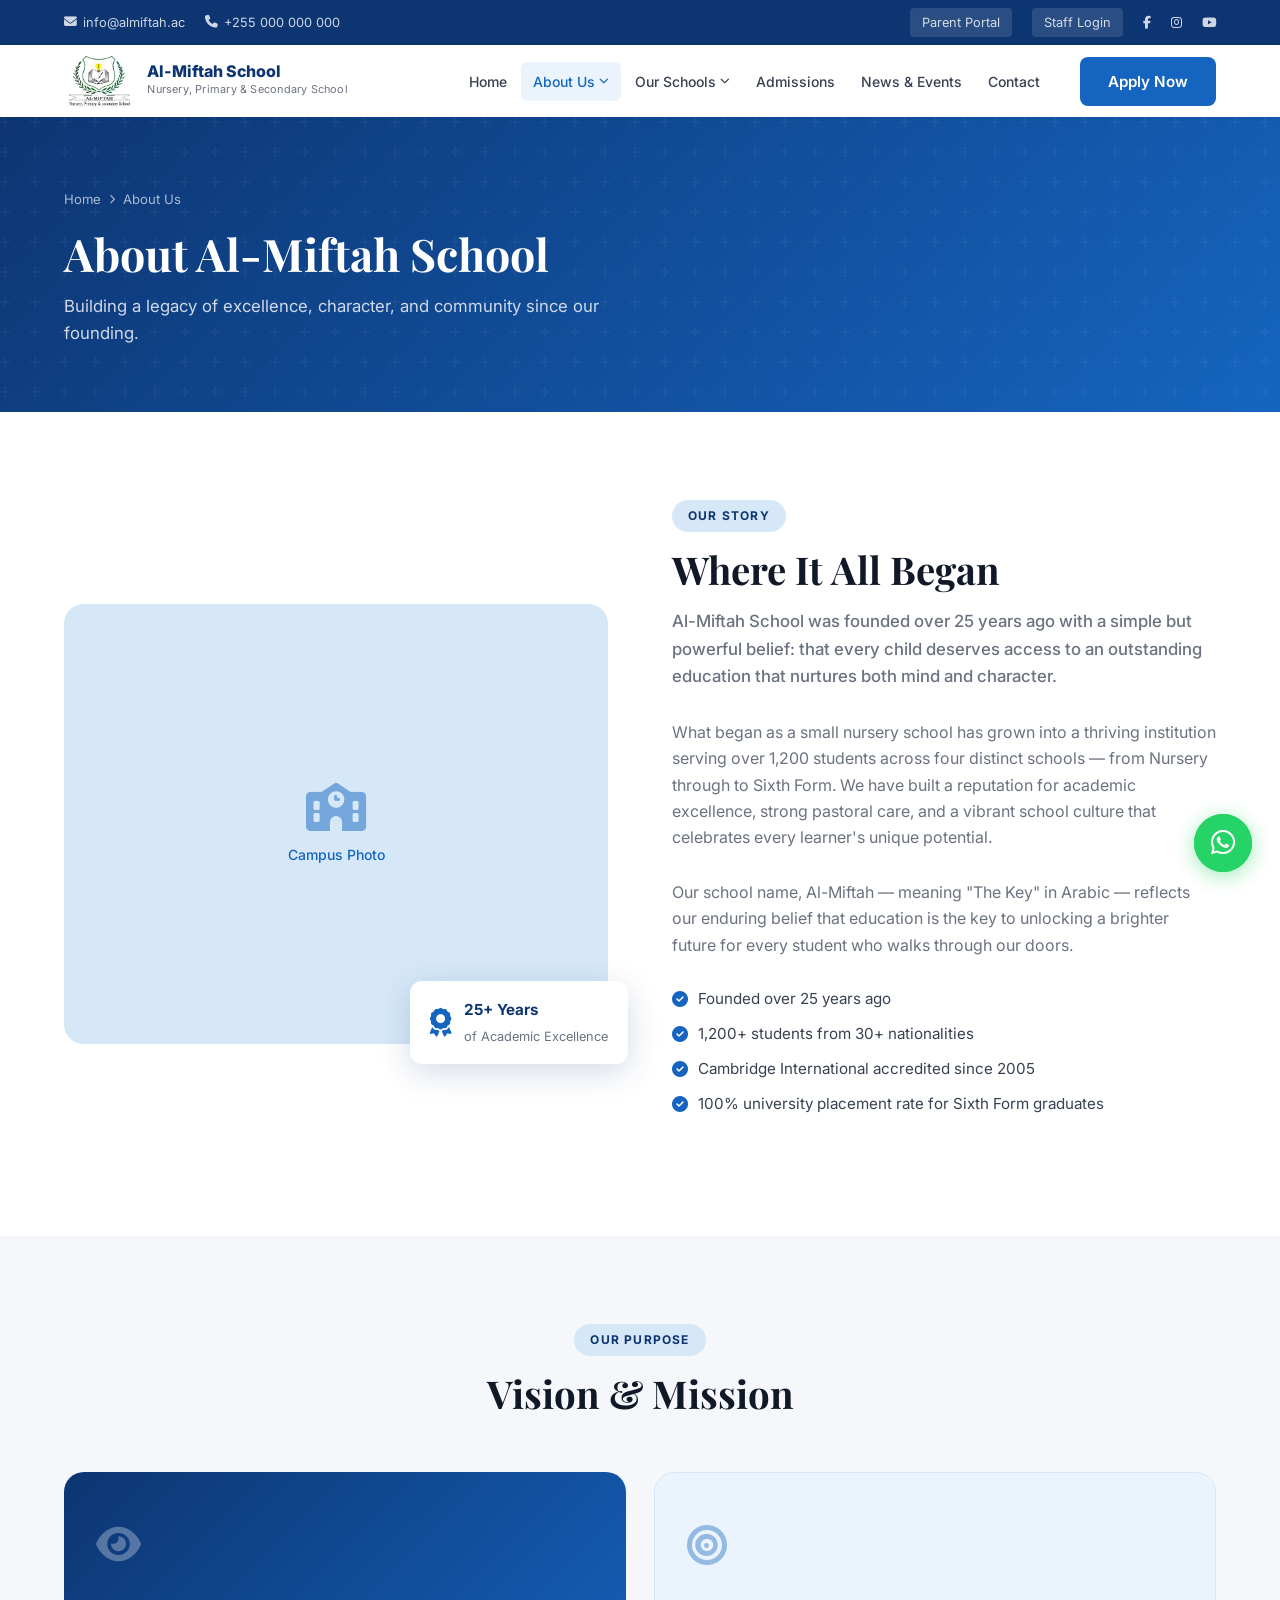
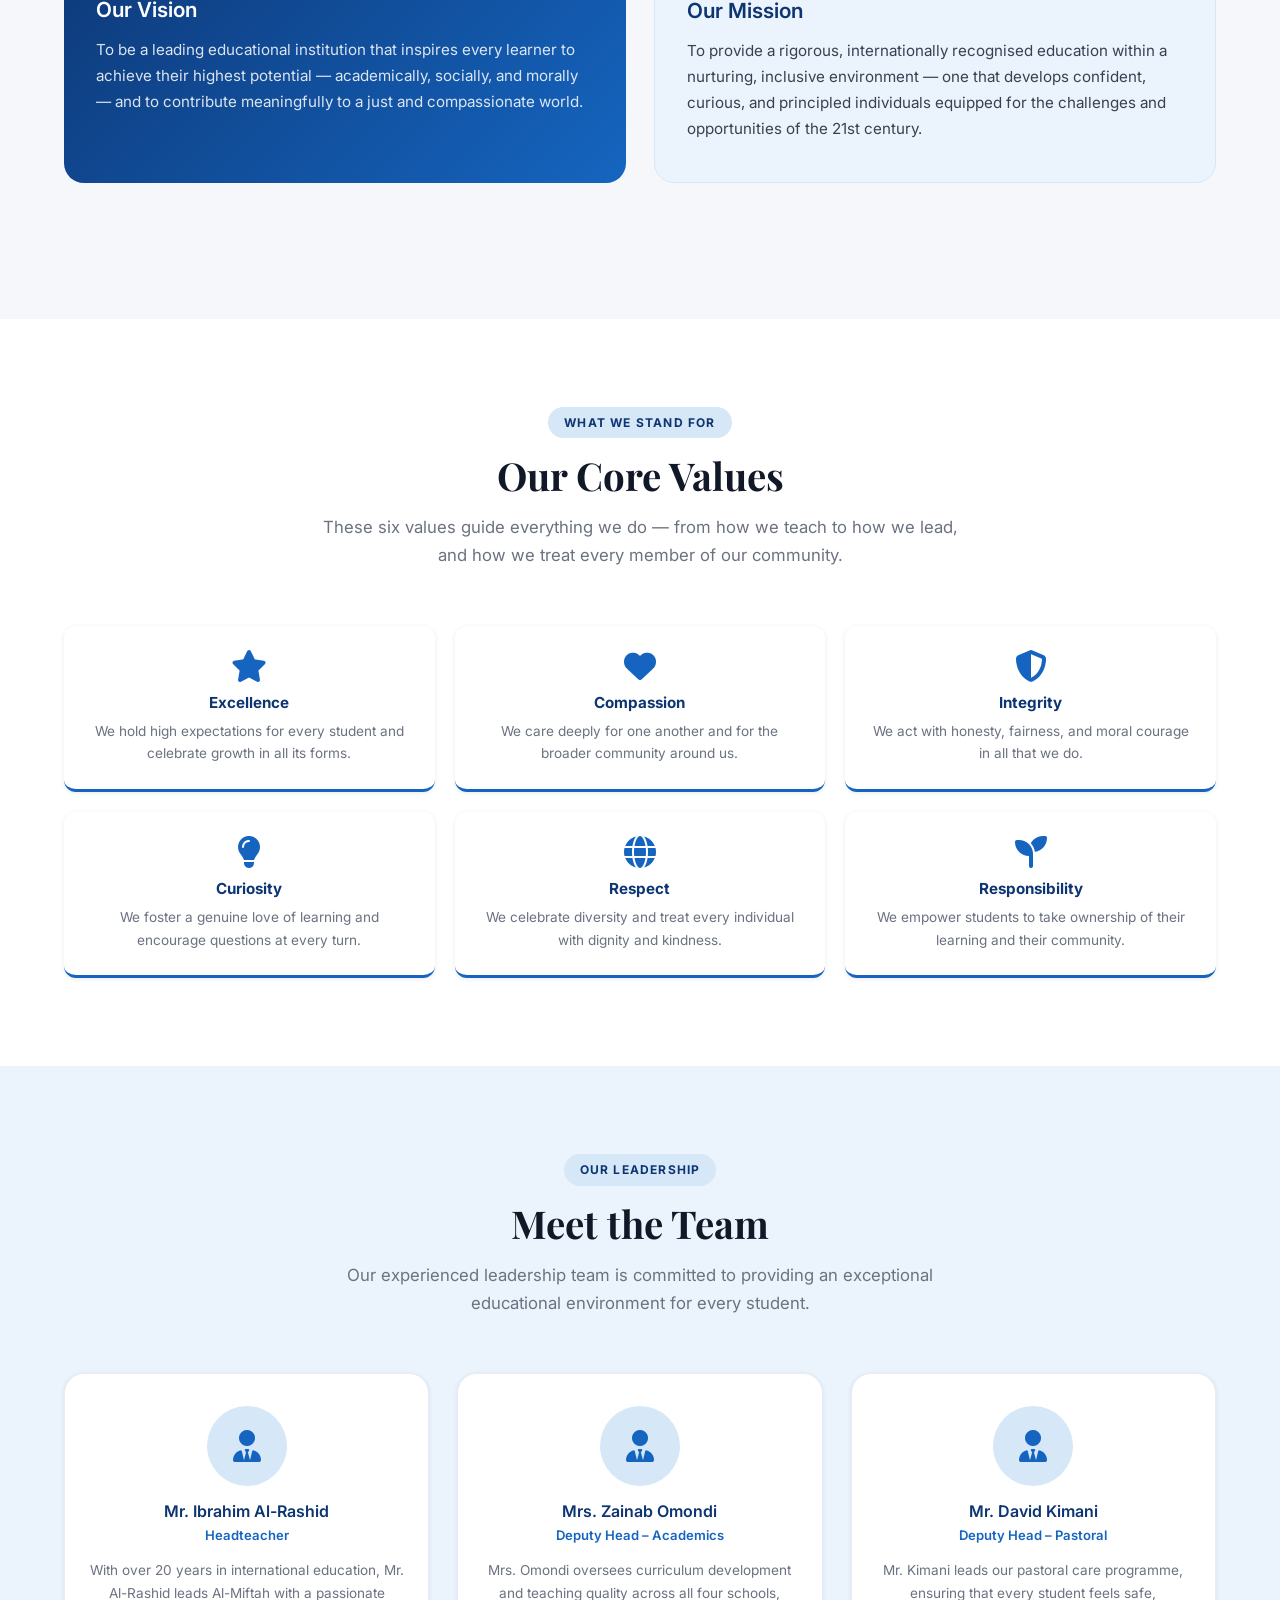
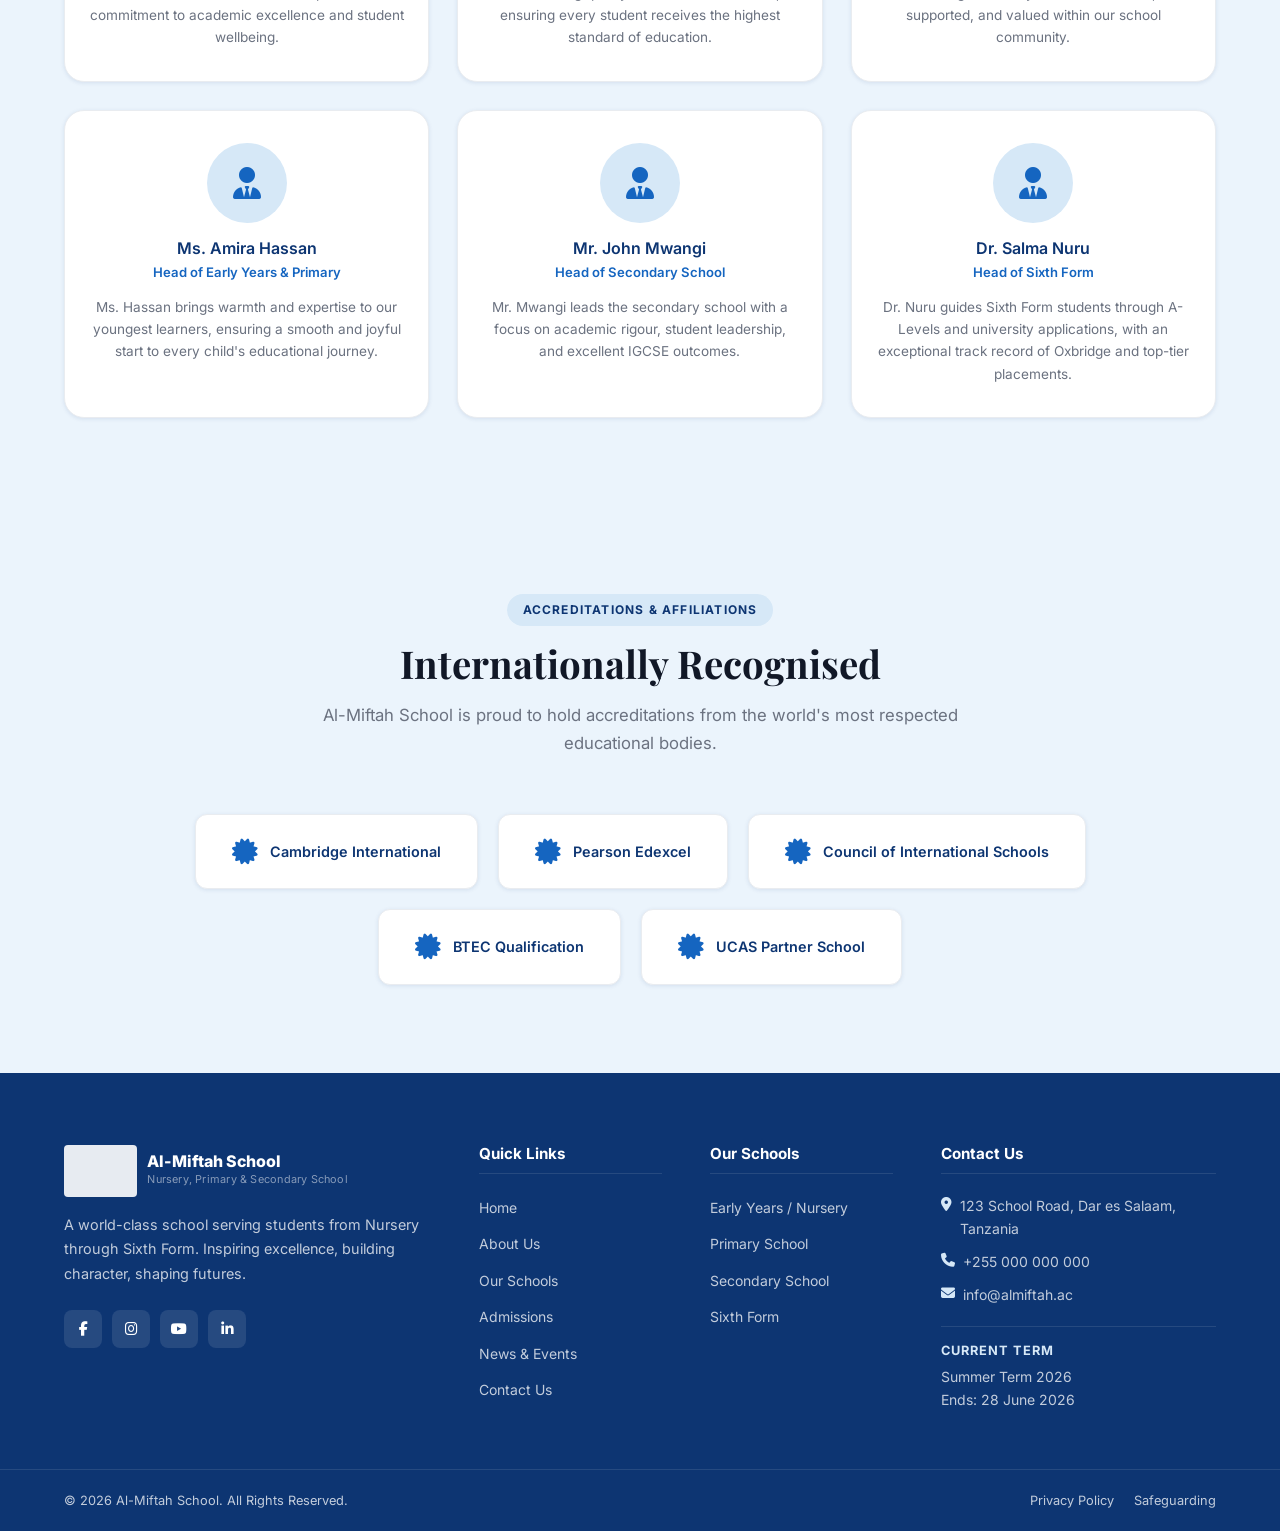
==== about.html @ 6ec38ee7 "Launch Al-Miftah School website Complete 6-page school website with hero carousel, school divisions," ====
<!DOCTYPE html>
<html lang="en">
<head>
  <meta charset="UTF-8" />
  <meta name="viewport" content="width=device-width, initial-scale=1.0" />
  <title>About Us | Al-Miftah School</title>
  <link rel="stylesheet" href="css/styles.css" />
  <link rel="preconnect" href="https://fonts.googleapis.com" />
  <link href="https://fonts.googleapis.com/css2?family=Inter:wght@300;400;500;600;700;800&family=Playfair+Display:wght@600;700&display=swap" rel="stylesheet" />
  <link rel="stylesheet" href="https://cdnjs.cloudflare.com/ajax/libs/font-awesome/6.5.0/css/all.min.css" />
</head>
<body>

<!-- TOP BAR -->
<div class="topbar">
  <div class="container topbar-inner">
    <div class="topbar-left">
      <a href="mailto:info@almiftah.ac"><i class="fas fa-envelope"></i> info@almiftah.ac</a>
      <a href="tel:+255000000000"><i class="fas fa-phone"></i> +255 000 000 000</a>
    </div>
    <div class="topbar-right">
      <a href="#" class="topbar-link">Parent Portal</a>
      <a href="#" class="topbar-link">Staff Login</a>
      <a href="#" aria-label="Facebook"><i class="fab fa-facebook-f"></i></a>
      <a href="#" aria-label="Instagram"><i class="fab fa-instagram"></i></a>
      <a href="#" aria-label="YouTube"><i class="fab fa-youtube"></i></a>
    </div>
  </div>
</div>

<!-- HEADER -->
<header class="header" id="header">
  <div class="container header-inner">
    <a href="index.html" class="logo">
      <img src="images/logo.jpeg" alt="Al-Miftah School" class="logo-img" />
      <div class="logo-text">
        <span class="logo-name">Al-Miftah School</span>
        <span class="logo-tagline">Nursery, Primary &amp; Secondary School</span>
      </div>
    </a>
    <nav class="nav" id="nav">
      <ul class="nav-list">
        <li><a href="index.html" class="nav-link">Home</a></li>
        <li class="has-dropdown">
          <a href="about.html" class="nav-link active">About Us <i class="fas fa-chevron-down"></i></a>
          <ul class="dropdown">
            <li><a href="about.html#story">Our Story</a></li>
            <li><a href="about.html#vision">Vision &amp; Mission</a></li>
            <li><a href="about.html#leadership">Leadership</a></li>
            <li><a href="about.html#accreditations">Accreditations</a></li>
          </ul>
        </li>
        <li class="has-dropdown">
          <a href="schools.html" class="nav-link">Our Schools <i class="fas fa-chevron-down"></i></a>
          <ul class="dropdown">
            <li><a href="schools.html#early-years">Early Years</a></li>
            <li><a href="schools.html#primary">Primary School</a></li>
            <li><a href="schools.html#secondary">Secondary School</a></li>
            <li><a href="schools.html#sixth-form">Sixth Form</a></li>
          </ul>
        </li>
        <li><a href="admissions.html" class="nav-link">Admissions</a></li>
        <li><a href="news.html" class="nav-link">News &amp; Events</a></li>
        <li><a href="contact.html" class="nav-link">Contact</a></li>
      </ul>
    </nav>
    <a href="admissions.html" class="btn btn-primary nav-cta">Apply Now</a>
    <button class="hamburger" id="hamburger" aria-label="Open menu" aria-expanded="false">
      <span></span><span></span><span></span>
    </button>
  </div>
</header>

<!-- PAGE HERO -->
<div class="page-hero">
  <div class="container page-hero-inner">
    <div class="breadcrumb">
      <a href="index.html">Home</a><i class="fas fa-chevron-right"></i><span>About Us</span>
    </div>
    <h1>About Al-Miftah School</h1>
    <p>Building a legacy of excellence, character, and community since our founding.</p>
  </div>
</div>

<!-- OUR STORY -->
<section class="section" id="story">
  <div class="container about-grid">
    <div class="about-image">
      <div class="about-img-main img-placeholder"><i class="fas fa-school"></i><span>Campus Photo</span></div>
      <div class="about-img-badge">
        <i class="fas fa-award"></i>
        <div><strong>25+ Years</strong><span>of Academic Excellence</span></div>
      </div>
    </div>
    <div class="about-content">
      <span class="section-badge">Our Story</span>
      <h2 class="section-title">Where It All Began</h2>
      <p class="about-lead">Al-Miftah School was founded over 25 years ago with a simple but powerful belief: that every child deserves access to an outstanding education that nurtures both mind and character.</p>
      <p>What began as a small nursery school has grown into a thriving institution serving over 1,200 students across four distinct schools — from Nursery through to Sixth Form. We have built a reputation for academic excellence, strong pastoral care, and a vibrant school culture that celebrates every learner's unique potential.</p>
      <p>Our school name, Al-Miftah — meaning "The Key" in Arabic — reflects our enduring belief that education is the key to unlocking a brighter future for every student who walks through our doors.</p>
      <div class="about-features">
        <div class="about-feature"><i class="fas fa-check-circle"></i><span>Founded over 25 years ago</span></div>
        <div class="about-feature"><i class="fas fa-check-circle"></i><span>1,200+ students from 30+ nationalities</span></div>
        <div class="about-feature"><i class="fas fa-check-circle"></i><span>Cambridge International accredited since 2005</span></div>
        <div class="about-feature"><i class="fas fa-check-circle"></i><span>100% university placement rate for Sixth Form graduates</span></div>
      </div>
    </div>
  </div>
</section>

<!-- VISION & MISSION -->
<section class="section" id="vision" style="background:var(--gray-100)">
  <div class="container">
    <div class="section-header">
      <span class="section-badge">Our Purpose</span>
      <h2 class="section-title">Vision &amp; Mission</h2>
    </div>
    <div class="vision-mission">
      <div class="vm-card vision">
        <div class="vm-icon"><i class="fas fa-eye"></i></div>
        <h3>Our Vision</h3>
        <p>To be a leading educational institution that inspires every learner to achieve their highest potential — academically, socially, and morally — and to contribute meaningfully to a just and compassionate world.</p>
      </div>
      <div class="vm-card mission">
        <div class="vm-icon"><i class="fas fa-bullseye"></i></div>
        <h3>Our Mission</h3>
        <p>To provide a rigorous, internationally recognised education within a nurturing, inclusive environment — one that develops confident, curious, and principled individuals equipped for the challenges and opportunities of the 21st century.</p>
      </div>
    </div>
  </div>
</section>

<!-- VALUES -->
<section class="section">
  <div class="container">
    <div class="section-header">
      <span class="section-badge">What We Stand For</span>
      <h2 class="section-title">Our Core Values</h2>
      <p class="section-subtitle">These six values guide everything we do — from how we teach to how we lead, and how we treat every member of our community.</p>
    </div>
    <div class="values-grid">
      <div class="value-card">
        <i class="fas fa-star"></i>
        <h4>Excellence</h4>
        <p>We hold high expectations for every student and celebrate growth in all its forms.</p>
      </div>
      <div class="value-card">
        <i class="fas fa-heart"></i>
        <h4>Compassion</h4>
        <p>We care deeply for one another and for the broader community around us.</p>
      </div>
      <div class="value-card">
        <i class="fas fa-shield-alt"></i>
        <h4>Integrity</h4>
        <p>We act with honesty, fairness, and moral courage in all that we do.</p>
      </div>
      <div class="value-card">
        <i class="fas fa-lightbulb"></i>
        <h4>Curiosity</h4>
        <p>We foster a genuine love of learning and encourage questions at every turn.</p>
      </div>
      <div class="value-card">
        <i class="fas fa-globe"></i>
        <h4>Respect</h4>
        <p>We celebrate diversity and treat every individual with dignity and kindness.</p>
      </div>
      <div class="value-card">
        <i class="fas fa-seedling"></i>
        <h4>Responsibility</h4>
        <p>We empower students to take ownership of their learning and their community.</p>
      </div>
    </div>
  </div>
</section>

<!-- LEADERSHIP -->
<section class="section" id="leadership" style="background:var(--pale-blue)">
  <div class="container">
    <div class="section-header">
      <span class="section-badge">Our Leadership</span>
      <h2 class="section-title">Meet the Team</h2>
      <p class="section-subtitle">Our experienced leadership team is committed to providing an exceptional educational environment for every student.</p>
    </div>
    <div class="leadership-grid">
      <div class="leader-card">
        <div class="leader-avatar"><i class="fas fa-user-tie"></i></div>
        <h3>Mr. Ibrahim Al-Rashid</h3>
        <div class="leader-role">Headteacher</div>
        <p>With over 20 years in international education, Mr. Al-Rashid leads Al-Miftah with a passionate commitment to academic excellence and student wellbeing.</p>
      </div>
      <div class="leader-card">
        <div class="leader-avatar"><i class="fas fa-user-tie"></i></div>
        <h3>Mrs. Zainab Omondi</h3>
        <div class="leader-role">Deputy Head – Academics</div>
        <p>Mrs. Omondi oversees curriculum development and teaching quality across all four schools, ensuring every student receives the highest standard of education.</p>
      </div>
      <div class="leader-card">
        <div class="leader-avatar"><i class="fas fa-user-tie"></i></div>
        <h3>Mr. David Kimani</h3>
        <div class="leader-role">Deputy Head – Pastoral</div>
        <p>Mr. Kimani leads our pastoral care programme, ensuring that every student feels safe, supported, and valued within our school community.</p>
      </div>
      <div class="leader-card">
        <div class="leader-avatar"><i class="fas fa-user-tie"></i></div>
        <h3>Ms. Amira Hassan</h3>
        <div class="leader-role">Head of Early Years &amp; Primary</div>
        <p>Ms. Hassan brings warmth and expertise to our youngest learners, ensuring a smooth and joyful start to every child's educational journey.</p>
      </div>
      <div class="leader-card">
        <div class="leader-avatar"><i class="fas fa-user-tie"></i></div>
        <h3>Mr. John Mwangi</h3>
        <div class="leader-role">Head of Secondary School</div>
        <p>Mr. Mwangi leads the secondary school with a focus on academic rigour, student leadership, and excellent IGCSE outcomes.</p>
      </div>
      <div class="leader-card">
        <div class="leader-avatar"><i class="fas fa-user-tie"></i></div>
        <h3>Dr. Salma Nuru</h3>
        <div class="leader-role">Head of Sixth Form</div>
        <p>Dr. Nuru guides Sixth Form students through A-Levels and university applications, with an exceptional track record of Oxbridge and top-tier placements.</p>
      </div>
    </div>
  </div>
</section>

<!-- ACCREDITATIONS -->
<section class="section accreditations-bg" id="accreditations">
  <div class="container">
    <div class="section-header">
      <span class="section-badge">Accreditations &amp; Affiliations</span>
      <h2 class="section-title">Internationally Recognised</h2>
      <p class="section-subtitle">Al-Miftah School is proud to hold accreditations from the world's most respected educational bodies.</p>
    </div>
    <div class="accred-grid">
      <div class="accred-item"><i class="fas fa-certificate accred-icon"></i><span>Cambridge International</span></div>
      <div class="accred-item"><i class="fas fa-certificate accred-icon"></i><span>Pearson Edexcel</span></div>
      <div class="accred-item"><i class="fas fa-certificate accred-icon"></i><span>Council of International Schools</span></div>
      <div class="accred-item"><i class="fas fa-certificate accred-icon"></i><span>BTEC Qualification</span></div>
      <div class="accred-item"><i class="fas fa-certificate accred-icon"></i><span>UCAS Partner School</span></div>
    </div>
  </div>
</section>

<!-- FOOTER -->
<footer class="footer">
  <div class="footer-main">
    <div class="container footer-grid">
      <div class="footer-brand">
        <a href="index.html" class="logo logo-footer">
          <img src="images/logo.jpeg" alt="Al-Miftah School" class="logo-img" />
          <div class="logo-text"><span class="logo-name">Al-Miftah School</span><span class="logo-tagline">Nursery, Primary &amp; Secondary School</span></div>
        </a>
        <p>A world-class school serving students from Nursery through Sixth Form. Inspiring excellence, building character, shaping futures.</p>
        <div class="footer-social">
          <a href="#" aria-label="Facebook"><i class="fab fa-facebook-f"></i></a>
          <a href="#" aria-label="Instagram"><i class="fab fa-instagram"></i></a>
          <a href="#" aria-label="YouTube"><i class="fab fa-youtube"></i></a>
          <a href="#" aria-label="LinkedIn"><i class="fab fa-linkedin-in"></i></a>
        </div>
      </div>
      <div class="footer-links">
        <h4>Quick Links</h4>
        <ul>
          <li><a href="index.html">Home</a></li>
          <li><a href="about.html">About Us</a></li>
          <li><a href="schools.html">Our Schools</a></li>
          <li><a href="admissions.html">Admissions</a></li>
          <li><a href="news.html">News &amp; Events</a></li>
          <li><a href="contact.html">Contact Us</a></li>
        </ul>
      </div>
      <div class="footer-links">
        <h4>Our Schools</h4>
        <ul>
          <li><a href="schools.html#early-years">Early Years / Nursery</a></li>
          <li><a href="schools.html#primary">Primary School</a></li>
          <li><a href="schools.html#secondary">Secondary School</a></li>
          <li><a href="schools.html#sixth-form">Sixth Form</a></li>
        </ul>
      </div>
      <div class="footer-contact">
        <h4>Contact Us</h4>
        <p><i class="fas fa-map-marker-alt"></i> 123 School Road, Dar es Salaam, Tanzania</p>
        <p><i class="fas fa-phone"></i> +255 000 000 000</p>
        <p><i class="fas fa-envelope"></i> info@almiftah.ac</p>
        <div class="footer-term"><h5>Current Term</h5><p>Summer Term 2026<br>Ends: 28 June 2026</p></div>
      </div>
    </div>
  </div>
  <div class="footer-bottom">
    <div class="container footer-bottom-inner">
      <p>&copy; 2026 Al-Miftah School. All Rights Reserved.</p>
      <div class="footer-bottom-links"><a href="#">Privacy Policy</a><a href="#">Safeguarding</a></div>
    </div>
  </div>
</footer>

<a href="https://wa.me/255000000000" class="wa-btn" target="_blank" rel="noopener noreferrer" aria-label="Chat with us on WhatsApp">
  <i class="fab fa-whatsapp"></i>
  <span class="wa-tooltip">Chat with us on WhatsApp</span>
</a>
<button class="back-to-top" id="backToTop" aria-label="Back to top"><i class="fas fa-chevron-up"></i></button>
<script src="js/script.js"></script>
</body>
</html>
---- css/styles.css ----
/* ============================================================
   AL-MIFTAH SCHOOL — Main Stylesheet
   Colors: Dark Blue #0D3572 | Blue #1565C0 | Light Blue #D6E8F7 | White #FFFFFF
   ============================================================ */

/* === RESET & BASE === */
*, *::before, *::after { box-sizing: border-box; margin: 0; padding: 0; }

:root {
  --dark-blue:  #0D3572;
  --blue:       #1565C0;
  --mid-blue:   #1976D2;
  --light-blue: #D6E8F7;
  --pale-blue:  #EBF4FC;
  --white:      #FFFFFF;
  --gray-100:   #F5F7FA;
  --gray-200:   #E9ECF0;
  --gray-500:   #6B7280;
  --gray-700:   #374151;
  --gray-900:   #111827;
  --shadow-sm:  0 1px 4px rgba(13,53,114,.10);
  --shadow-md:  0 4px 16px rgba(13,53,114,.14);
  --shadow-lg:  0 8px 32px rgba(13,53,114,.18);
  --radius:     12px;
  --radius-lg:  20px;
  --transition: 0.25s ease;
}

html { scroll-behavior: smooth; font-size: 16px; }

body {
  font-family: 'Inter', sans-serif;
  color: var(--gray-700);
  background: var(--white);
  line-height: 1.65;
  overflow-x: hidden;
}

a { color: inherit; text-decoration: none; }
img { max-width: 100%; display: block; }
ul { list-style: none; }
button { cursor: pointer; border: none; background: none; font-family: inherit; }
input, select, textarea { font-family: inherit; }

.container {
  width: 100%;
  max-width: 1200px;
  margin: 0 auto;
  padding: 0 24px;
}

.section { padding: 88px 0; }

/* === TYPOGRAPHY === */
h1, h2, h3, h4, h5 { line-height: 1.2; color: var(--gray-900); }
h1 { font-size: clamp(2rem, 5vw, 3.25rem); font-family: 'Playfair Display', serif; }
h2 { font-size: clamp(1.6rem, 3.5vw, 2.4rem); font-family: 'Playfair Display', serif; }
h3 { font-size: 1.2rem; font-weight: 600; }

.section-badge {
  display: inline-block;
  background: var(--light-blue);
  color: var(--dark-blue);
  font-size: .75rem;
  font-weight: 700;
  letter-spacing: .1em;
  text-transform: uppercase;
  padding: 6px 16px;
  border-radius: 99px;
  margin-bottom: 14px;
}
.section-badge.light { background: rgba(255,255,255,.18); color: var(--white); }

.section-header { text-align: center; max-width: 640px; margin: 0 auto 56px; }
.section-title { margin-bottom: 16px; }
.section-subtitle { color: var(--gray-500); font-size: 1.05rem; }

/* === BUTTONS === */
.btn {
  display: inline-flex;
  align-items: center;
  gap: 8px;
  padding: 12px 28px;
  border-radius: 8px;
  font-size: .95rem;
  font-weight: 600;
  transition: all var(--transition);
  white-space: nowrap;
}
.btn-lg { padding: 16px 36px; font-size: 1rem; }
.btn-full { width: 100%; justify-content: center; }

.btn-primary { background: var(--blue); color: var(--white); }
.btn-primary:hover { background: var(--dark-blue); transform: translateY(-2px); box-shadow: var(--shadow-md); }

.btn-secondary { background: var(--white); color: var(--blue); }
.btn-secondary:hover { background: var(--light-blue); }

.btn-outline { background: transparent; color: var(--blue); border: 2px solid var(--blue); }
.btn-outline:hover { background: var(--blue); color: var(--white); }

.btn-outline-white { background: transparent; color: var(--white); border: 2px solid rgba(255,255,255,.7); }
.btn-outline-white:hover { background: var(--white); color: var(--dark-blue); }

.btn-white { background: var(--white); color: var(--dark-blue); font-weight: 700; }
.btn-white:hover { background: var(--light-blue); transform: translateY(-2px); }

/* === PLACEHOLDER IMAGES === */
.img-placeholder {
  display: flex;
  flex-direction: column;
  align-items: center;
  justify-content: center;
  gap: 12px;
  background: var(--light-blue);
  color: var(--blue);
  border-radius: var(--radius);
  min-height: 260px;
  font-size: .875rem;
  font-weight: 500;
}
.img-placeholder i { font-size: 3rem; opacity: .5; }
.img-placeholder.dark { background: rgba(255,255,255,.1); color: rgba(255,255,255,.6); }

/* ============================================================
   TOP BAR
   ============================================================ */
.topbar {
  background: var(--dark-blue);
  color: rgba(255,255,255,.8);
  font-size: .8rem;
  padding: 8px 0;
}
.topbar-inner {
  display: flex;
  align-items: center;
  justify-content: space-between;
  flex-wrap: wrap;
  gap: 8px;
}
.topbar-left, .topbar-right {
  display: flex;
  align-items: center;
  gap: 20px;
}
.topbar-left a, .topbar-right a {
  color: rgba(255,255,255,.8);
  display: flex;
  align-items: center;
  gap: 6px;
  transition: color var(--transition);
}
.topbar-left a:hover, .topbar-right a:hover { color: var(--white); }
.topbar-link {
  background: rgba(255,255,255,.12);
  padding: 4px 12px;
  border-radius: 4px;
}
.topbar-link:hover { background: rgba(255,255,255,.22) !important; }

/* ============================================================
   HEADER / NAV
   ============================================================ */
.header {
  position: sticky;
  top: 0;
  z-index: 1000;
  background: var(--white);
  box-shadow: var(--shadow-sm);
  transition: box-shadow var(--transition);
}
.header.scrolled { box-shadow: var(--shadow-md); }

.header-inner {
  display: flex;
  align-items: center;
  gap: 20px;
  padding-top: 10px;
  padding-bottom: 10px;
}

/* === LOGO === */
.logo { display: flex; align-items: center; gap: 10px; flex-shrink: 0; }
.logo-img {
  height: 52px;
  width: auto;
  object-fit: contain;
  border-radius: 4px;
}
.logo-text { display: flex; flex-direction: column; }
.logo-name { font-weight: 800; font-size: 1rem; color: var(--dark-blue); line-height: 1.1; }
.logo-tagline { font-size: .68rem; color: var(--gray-500); letter-spacing: .02em; }

.nav { margin-left: auto; }
.nav-list { display: flex; align-items: center; gap: 2px; }

.nav-link {
  display: flex;
  align-items: center;
  gap: 4px;
  padding: 8px 12px;
  font-size: .875rem;
  font-weight: 500;
  color: var(--gray-700);
  border-radius: 6px;
  transition: all var(--transition);
}
.nav-link:hover, .nav-link.active { color: var(--blue); background: var(--pale-blue); }
.nav-link i { font-size: .6rem; transition: transform var(--transition); }

.has-dropdown { position: relative; }
.has-dropdown:hover .nav-link i { transform: rotate(180deg); }

.dropdown {
  position: absolute;
  top: calc(100% + 8px);
  left: 0;
  background: var(--white);
  min-width: 210px;
  border-radius: var(--radius);
  box-shadow: var(--shadow-lg);
  padding: 8px;
  opacity: 0;
  visibility: hidden;
  transform: translateY(-8px);
  transition: all var(--transition);
  z-index: 100;
  border: 1px solid var(--gray-200);
}
.has-dropdown:hover .dropdown {
  opacity: 1;
  visibility: visible;
  transform: translateY(0);
}
.dropdown li a {
  display: block;
  padding: 10px 14px;
  border-radius: 6px;
  font-size: .85rem;
  color: var(--gray-700);
  transition: all var(--transition);
}
.dropdown li a:hover { background: var(--pale-blue); color: var(--blue); padding-left: 18px; }

.nav-cta { margin-left: 8px; flex-shrink: 0; }

.hamburger {
  display: none;
  flex-direction: column;
  gap: 5px;
  padding: 8px;
  margin-left: auto;
}
.hamburger span {
  display: block;
  width: 24px;
  height: 2px;
  background: var(--dark-blue);
  border-radius: 2px;
  transition: all var(--transition);
}

/* ============================================================
   PAGE HERO (inner pages — shorter than home hero)
   ============================================================ */
.page-hero {
  background: linear-gradient(135deg, var(--dark-blue) 0%, var(--blue) 100%);
  padding: 72px 0 64px;
  position: relative;
  overflow: hidden;
}
.page-hero::before {
  content: '';
  position: absolute;
  inset: 0;
  background: url("data:image/svg+xml,%3Csvg width='60' height='60' viewBox='0 0 60 60' xmlns='http://www.w3.org/2000/svg'%3E%3Cg fill='none' fill-rule='evenodd'%3E%3Cg fill='%23ffffff' fill-opacity='0.04'%3E%3Cpath d='M36 34v-4h-2v4h-4v2h4v4h2v-4h4v-2h-4zm0-30V0h-2v4h-4v2h4v4h2V6h4V4h-4zM6 34v-4H4v4H0v2h4v4h2v-4h4v-2H6zM6 4V0H4v4H0v2h4v4h2V6h4V4H6z'/%3E%3C/g%3E%3C/g%3E%3C/svg%3E");
}
.page-hero-inner {
  position: relative;
  z-index: 1;
}
.breadcrumb {
  display: flex;
  align-items: center;
  gap: 8px;
  font-size: .82rem;
  color: rgba(255,255,255,.65);
  margin-bottom: 16px;
}
.breadcrumb a { color: rgba(255,255,255,.65); transition: color var(--transition); }
.breadcrumb a:hover { color: var(--white); }
.breadcrumb i { font-size: .6rem; }
.page-hero h1 { color: var(--white); margin-bottom: 12px; font-size: clamp(1.8rem, 4vw, 2.8rem); }
.page-hero p { color: rgba(255,255,255,.8); max-width: 560px; font-size: 1.05rem; }

/* ============================================================
   HOME HERO CAROUSEL
   ============================================================ */
.hero {
  position: relative;
  min-height: 88vh;
  display: flex;
  align-items: center;
  overflow: hidden;
}

.hero-slides { position: absolute; inset: 0; }
.hero-slide {
  position: absolute;
  inset: 0;
  background-size: cover;
  background-position: center;
  opacity: 0;
  transition: opacity 1.2s ease;
}
.hero-slide.active { opacity: 1; }

.hero-overlay {
  position: absolute;
  inset: 0;
  background: linear-gradient(to right, rgba(13,53,114,.82) 35%, rgba(13,53,114,.35) 100%);
}

.hero-content {
  position: relative;
  z-index: 2;
  max-width: 680px;
  padding: 80px 24px;
}

.hero-badge {
  display: inline-block;
  background: rgba(255,255,255,.15);
  backdrop-filter: blur(8px);
  color: var(--white);
  font-size: .78rem;
  font-weight: 600;
  letter-spacing: .1em;
  text-transform: uppercase;
  padding: 8px 18px;
  border-radius: 99px;
  border: 1px solid rgba(255,255,255,.2);
  margin-bottom: 20px;
}

.hero-title { color: var(--white); margin-bottom: 20px; text-shadow: 0 2px 12px rgba(0,0,0,.2); }
.hero-highlight { color: var(--light-blue); }

.hero-subtitle {
  color: rgba(255,255,255,.85);
  font-size: 1.1rem;
  margin-bottom: 36px;
  max-width: 540px;
  line-height: 1.7;
}

.hero-actions { display: flex; flex-wrap: wrap; gap: 12px; }

.hero-nav {
  position: absolute;
  bottom: 32px;
  left: 50%;
  transform: translateX(-50%);
  display: flex;
  gap: 10px;
  z-index: 3;
}
.hero-dot {
  width: 10px;
  height: 10px;
  border-radius: 50%;
  background: rgba(255,255,255,.4);
  border: none;
  transition: all var(--transition);
  cursor: pointer;
}
.hero-dot.active { background: var(--white); width: 28px; border-radius: 5px; }

.hero-arrow {
  position: absolute;
  top: 50%;
  transform: translateY(-50%);
  z-index: 3;
  width: 48px;
  height: 48px;
  background: rgba(255,255,255,.15);
  backdrop-filter: blur(6px);
  color: var(--white);
  border-radius: 50%;
  display: flex;
  align-items: center;
  justify-content: center;
  font-size: .9rem;
  border: 1px solid rgba(255,255,255,.25);
  transition: all var(--transition);
}
.hero-arrow:hover { background: rgba(255,255,255,.3); }
.hero-prev { left: 24px; }
.hero-next { right: 24px; }


/* ============================================================
   QUICK ACTIONS
   ============================================================ */
.quick-actions { background: var(--dark-blue); padding: 0; }
.quick-actions-grid { display: grid; grid-template-columns: repeat(4, 1fr); }
.quick-action {
  display: flex;
  align-items: center;
  gap: 14px;
  padding: 24px 28px;
  color: var(--white);
  border-right: 1px solid rgba(255,255,255,.1);
  transition: background var(--transition);
}
.quick-action:last-child { border-right: none; }
.quick-action:hover { background: rgba(255,255,255,.08); }
.quick-action i { font-size: 1.6rem; color: var(--light-blue); flex-shrink: 0; }
.quick-action strong { display: block; font-size: 1rem; font-weight: 700; }
.quick-action span { font-size: .8rem; color: rgba(255,255,255,.7); }

/* ============================================================
   STATS
   ============================================================ */
.stats { background: var(--pale-blue); padding: 56px 0; }
.stats-grid { display: grid; grid-template-columns: repeat(4, 1fr); gap: 24px; text-align: center; }
.stat-number { font-size: clamp(2.2rem, 5vw, 3.2rem); font-weight: 800; color: var(--dark-blue); line-height: 1; }
.stat-plus { font-size: 1.8rem; font-weight: 800; color: var(--blue); }
.stat-label { display: block; margin-top: 8px; font-size: .9rem; color: var(--gray-500); font-weight: 500; }

/* ============================================================
   ABOUT (home preview)
   ============================================================ */
.about-grid { display: grid; grid-template-columns: 1fr 1fr; gap: 64px; align-items: center; }
.about-image { position: relative; }
.about-img-main { min-height: 440px; border-radius: var(--radius-lg); overflow: hidden; }
.about-img-main img { width: 100%; height: 100%; object-fit: cover; }
.about-img-badge {
  position: absolute;
  bottom: -20px;
  right: -20px;
  background: var(--white);
  box-shadow: var(--shadow-lg);
  border-radius: var(--radius);
  padding: 16px 20px;
  display: flex;
  align-items: center;
  gap: 12px;
}
.about-img-badge i { font-size: 1.8rem; color: var(--blue); }
.about-img-badge strong { display: block; font-size: .95rem; color: var(--dark-blue); }
.about-img-badge span { font-size: .8rem; color: var(--gray-500); }

.about-lead { font-size: 1.05rem; color: var(--gray-700); margin-bottom: 16px; font-weight: 500; }
.about-content > p { color: var(--gray-500); margin-bottom: 28px; }
.about-features { display: flex; flex-direction: column; gap: 10px; margin-bottom: 32px; }
.about-feature { display: flex; align-items: center; gap: 10px; font-size: .95rem; color: var(--gray-700); }
.about-feature i { color: var(--blue); font-size: 1rem; }
.about-actions { display: flex; gap: 12px; flex-wrap: wrap; }

/* ============================================================
   SCHOOL DIVISION CARDS
   ============================================================ */
.schools-bg { background: var(--pale-blue); }
.schools-grid { display: grid; grid-template-columns: repeat(4, 1fr); gap: 24px; }

.school-card {
  background: var(--white);
  border-radius: var(--radius-lg);
  padding: 32px 24px;
  box-shadow: var(--shadow-sm);
  border-top: 4px solid var(--blue);
  transition: all var(--transition);
  display: flex;
  flex-direction: column;
}
.school-card:hover { transform: translateY(-6px); box-shadow: var(--shadow-lg); }
.school-card[data-color="early"]    { border-top-color: #2196F3; }
.school-card[data-color="primary"]  { border-top-color: #1565C0; }
.school-card[data-color="secondary"]{ border-top-color: #0D3572; }
.school-card[data-color="sixth"]    { border-top-color: #0a2a5c; }

.school-card-top { display: flex; align-items: center; justify-content: space-between; margin-bottom: 20px; }
.school-icon {
  width: 52px; height: 52px;
  background: var(--light-blue);
  border-radius: 12px;
  display: flex; align-items: center; justify-content: center;
  font-size: 1.3rem; color: var(--blue);
}
.school-age {
  background: var(--pale-blue); color: var(--dark-blue);
  font-size: .72rem; font-weight: 700;
  padding: 5px 12px; border-radius: 99px;
}
.school-name { font-size: 1.15rem; font-weight: 700; color: var(--dark-blue); margin-bottom: 10px; }
.school-desc { font-size: .875rem; color: var(--gray-500); margin-bottom: 18px; line-height: 1.6; flex: 1; }
.school-features { margin-bottom: 22px; display: flex; flex-direction: column; gap: 8px; }
.school-features li { display: flex; align-items: center; gap: 8px; font-size: .85rem; color: var(--gray-700); }
.school-features i { color: var(--blue); font-size: .65rem; }
.school-link {
  display: flex; align-items: center; gap: 6px;
  color: var(--blue); font-size: .875rem; font-weight: 600;
  margin-top: auto; transition: gap var(--transition);
}
.school-link:hover { gap: 10px; }

/* ============================================================
   WHY US
   ============================================================ */
.why-grid { display: grid; grid-template-columns: repeat(3, 1fr); gap: 28px; }
.why-card {
  background: var(--white); border-radius: var(--radius); padding: 36px 28px;
  box-shadow: var(--shadow-sm); text-align: center;
  transition: all var(--transition); border: 1px solid var(--gray-200);
}
.why-card:hover { transform: translateY(-4px); box-shadow: var(--shadow-md); border-color: var(--light-blue); }
.why-icon {
  width: 64px; height: 64px; background: var(--light-blue); border-radius: 50%;
  display: flex; align-items: center; justify-content: center;
  font-size: 1.4rem; color: var(--blue); margin: 0 auto 20px;
}
.why-card h3 { font-size: 1.05rem; margin-bottom: 10px; color: var(--dark-blue); }
.why-card p { font-size: .9rem; color: var(--gray-500); }

/* ============================================================
   ADMISSIONS
   ============================================================ */
.admissions-section {
  background: linear-gradient(135deg, var(--dark-blue) 0%, var(--blue) 100%);
  color: var(--white);
}
.admissions-section .section-title { color: var(--white); }
.admissions-section p { color: rgba(255,255,255,.8); margin-bottom: 36px; }
.admissions-inner { display: grid; grid-template-columns: 1.2fr 1fr; gap: 64px; align-items: center; }

.admissions-steps { display: flex; flex-direction: column; gap: 20px; margin-bottom: 36px; }
.step { display: flex; align-items: flex-start; gap: 20px; }
.step-num {
  font-size: 1.5rem; font-weight: 800;
  color: rgba(255,255,255,.22); flex-shrink: 0; width: 48px; line-height: 1; padding-top: 2px;
}
.step-info strong { display: block; font-size: 1rem; color: var(--white); margin-bottom: 4px; }
.step-info span { font-size: .875rem; color: rgba(255,255,255,.7); }
.admissions-actions { display: flex; gap: 12px; flex-wrap: wrap; }
.admissions-image .img-placeholder { min-height: 380px; border-radius: var(--radius-lg); }

/* Admissions full page */
.admit-page-steps { display: grid; grid-template-columns: repeat(2, 1fr); gap: 24px; margin-bottom: 48px; }
.admit-step-card {
  background: var(--white); border-radius: var(--radius); padding: 28px;
  box-shadow: var(--shadow-sm); border: 1px solid var(--gray-200);
  display: flex; gap: 20px; align-items: flex-start;
  transition: all var(--transition);
}
.admit-step-card:hover { box-shadow: var(--shadow-md); }
.admit-step-num {
  width: 48px; height: 48px; background: var(--dark-blue); color: var(--white);
  border-radius: 50%; display: flex; align-items: center; justify-content: center;
  font-size: 1.1rem; font-weight: 800; flex-shrink: 0;
}
.admit-step-card h3 { font-size: 1rem; color: var(--dark-blue); margin-bottom: 6px; }
.admit-step-card p { font-size: .875rem; color: var(--gray-500); }

.req-grid { display: grid; grid-template-columns: repeat(3, 1fr); gap: 20px; }
.req-card {
  background: var(--pale-blue); border-radius: var(--radius); padding: 24px;
  border-left: 4px solid var(--blue);
}
.req-card h4 { font-size: .95rem; color: var(--dark-blue); margin-bottom: 12px; }
.req-card ul { display: flex; flex-direction: column; gap: 6px; }
.req-card li { display: flex; align-items: flex-start; gap: 8px; font-size: .85rem; color: var(--gray-700); }
.req-card i { color: var(--blue); flex-shrink: 0; margin-top: 3px; }

.faq-list { max-width: 800px; margin: 0 auto; }
.faq-item {
  background: var(--white); border-radius: var(--radius); margin-bottom: 12px;
  box-shadow: var(--shadow-sm); border: 1px solid var(--gray-200); overflow: hidden;
}
.faq-question {
  display: flex; justify-content: space-between; align-items: center;
  padding: 20px 24px; cursor: pointer; font-weight: 600;
  color: var(--dark-blue); font-size: .95rem; transition: background var(--transition);
}
.faq-question:hover { background: var(--pale-blue); }
.faq-question i { transition: transform var(--transition); color: var(--blue); flex-shrink: 0; }
.faq-item.open .faq-question i { transform: rotate(180deg); }
.faq-answer {
  max-height: 0; overflow: hidden; transition: max-height 0.35s ease, padding 0.35s ease;
  padding: 0 24px; font-size: .9rem; color: var(--gray-500); line-height: 1.7;
}
.faq-item.open .faq-answer { max-height: 300px; padding: 0 24px 20px; }

/* ============================================================
   NEWS & EVENTS
   ============================================================ */
.news-layout { display: grid; grid-template-columns: 1fr 360px; gap: 40px; align-items: start; }
.news-card.featured {
  background: var(--white); border-radius: var(--radius-lg); overflow: hidden;
  box-shadow: var(--shadow-sm); margin-bottom: 24px;
  border: 1px solid var(--gray-200); transition: all var(--transition);
}
.news-card.featured:hover { box-shadow: var(--shadow-md); }
.news-card.featured .news-img { min-height: 280px; border-radius: 0; }
.news-body { padding: 28px; }
.news-tag {
  display: inline-block; background: var(--light-blue); color: var(--blue);
  font-size: .72rem; font-weight: 700; letter-spacing: .08em; text-transform: uppercase;
  padding: 4px 12px; border-radius: 99px; margin-bottom: 12px;
}
.news-body h3 { font-size: 1.2rem; margin-bottom: 10px; color: var(--dark-blue); }
.news-body p { font-size: .9rem; color: var(--gray-500); margin-bottom: 16px; }
.news-meta { display: flex; align-items: center; justify-content: space-between; font-size: .85rem; color: var(--gray-500); }
.news-meta i { margin-right: 6px; }
.news-more { color: var(--blue); font-weight: 600; display: flex; align-items: center; gap: 4px; }

.news-row { display: grid; grid-template-columns: 1fr 1fr; gap: 20px; }
.news-card.small {
  background: var(--white); border-radius: var(--radius); overflow: hidden;
  box-shadow: var(--shadow-sm); border: 1px solid var(--gray-200);
  display: flex; flex-direction: column; transition: all var(--transition);
}
.news-card.small:hover { box-shadow: var(--shadow-md); }
.news-img-sm { min-height: 120px; border-radius: 0; }
.news-body-sm { padding: 16px; }
.news-body-sm h4 { font-size: .9rem; color: var(--dark-blue); margin: 8px 0; }
.news-date { font-size: .8rem; color: var(--gray-500); display: flex; align-items: center; gap: 6px; }

/* News full grid */
.news-full-grid { display: grid; grid-template-columns: repeat(3, 1fr); gap: 28px; }
.news-full-card {
  background: var(--white); border-radius: var(--radius-lg); overflow: hidden;
  box-shadow: var(--shadow-sm); border: 1px solid var(--gray-200); transition: all var(--transition);
}
.news-full-card:hover { box-shadow: var(--shadow-md); transform: translateY(-3px); }
.news-full-card .news-img { min-height: 200px; border-radius: 0; }
.news-full-card .news-body { padding: 22px; }
.news-full-card h3 { font-size: 1rem; }

/* EVENTS SIDEBAR */
.events-sidebar {
  background: var(--white); border-radius: var(--radius-lg); padding: 28px;
  box-shadow: var(--shadow-sm); border: 1px solid var(--gray-200);
  position: sticky; top: 100px;
}
.sidebar-title { font-size: 1rem; font-weight: 700; color: var(--dark-blue); margin-bottom: 20px; display: flex; align-items: center; gap: 8px; }
.sidebar-title i { color: var(--blue); }
.event-list { display: flex; flex-direction: column; gap: 16px; margin-bottom: 20px; }
.event-item { display: flex; align-items: flex-start; gap: 14px; }
.event-date {
  display: flex; flex-direction: column; align-items: center; justify-content: center;
  background: var(--light-blue); border-radius: 8px; padding: 6px 10px;
  min-width: 48px; flex-shrink: 0;
}
.event-day { font-size: 1.1rem; font-weight: 800; color: var(--dark-blue); line-height: 1.1; }
.event-month { font-size: .65rem; font-weight: 700; color: var(--blue); text-transform: uppercase; }
.event-info strong { display: block; font-size: .875rem; color: var(--gray-900); margin-bottom: 3px; }
.event-info span { font-size: .78rem; color: var(--gray-500); }

/* ============================================================
   ACCREDITATIONS
   ============================================================ */
.accreditations-bg { background: var(--pale-blue); }
.accred-grid { display: flex; flex-wrap: wrap; justify-content: center; gap: 20px; }
.accred-item {
  background: var(--white); border-radius: var(--radius); padding: 24px 36px;
  display: flex; align-items: center; gap: 12px;
  box-shadow: var(--shadow-sm); font-weight: 600; color: var(--dark-blue); font-size: .9rem;
  border: 1px solid var(--gray-200); transition: all var(--transition);
}
.accred-item:hover { box-shadow: var(--shadow-md); transform: translateY(-2px); }
.accred-icon { font-size: 1.6rem; color: var(--blue); }

/* ============================================================
   TESTIMONIALS
   ============================================================ */
.testimonials-grid { display: grid; grid-template-columns: repeat(3, 1fr); gap: 28px; }
.testimonial-card {
  background: var(--pale-blue); border-radius: var(--radius-lg); padding: 32px;
  border: 1px solid var(--light-blue); transition: all var(--transition);
}
.testimonial-card:hover { box-shadow: var(--shadow-md); transform: translateY(-3px); }
.testimonial-stars { color: #F59E0B; margin-bottom: 16px; letter-spacing: 2px; }
.testimonial-card > p { font-size: .95rem; color: var(--gray-700); margin-bottom: 24px; font-style: italic; line-height: 1.7; }
.testimonial-author { display: flex; align-items: center; gap: 12px; }
.author-avatar {
  width: 44px; height: 44px; background: var(--light-blue); border-radius: 50%;
  display: flex; align-items: center; justify-content: center; color: var(--blue); font-size: 1.1rem; flex-shrink: 0;
}
.testimonial-author strong { display: block; font-size: .9rem; color: var(--dark-blue); }
.testimonial-author span { font-size: .8rem; color: var(--gray-500); }

/* ============================================================
   CONTACT
   ============================================================ */
.contact-grid { display: grid; grid-template-columns: 1fr 1.2fr; gap: 48px; align-items: start; }
.contact-info { display: flex; flex-direction: column; gap: 16px; }
.contact-detail {
  display: flex; align-items: flex-start; gap: 14px; padding: 18px 20px;
  background: var(--white); border-radius: var(--radius); box-shadow: var(--shadow-sm);
}
.contact-icon {
  width: 40px; height: 40px; background: var(--light-blue); border-radius: 8px;
  display: flex; align-items: center; justify-content: center; color: var(--blue); font-size: 1rem; flex-shrink: 0;
}
.contact-detail strong { display: block; font-size: .85rem; font-weight: 700; color: var(--dark-blue); margin-bottom: 2px; }
.contact-detail span { font-size: .875rem; color: var(--gray-500); }
.contact-map { min-height: 200px; }

.contact-form {
  background: var(--white); border-radius: var(--radius-lg);
  padding: 36px; box-shadow: var(--shadow-sm);
}
.form-row { display: grid; grid-template-columns: 1fr 1fr; gap: 16px; }
.form-group { display: flex; flex-direction: column; gap: 6px; margin-bottom: 18px; }
.form-group label { font-size: .85rem; font-weight: 600; color: var(--gray-700); }
.form-group input,
.form-group select,
.form-group textarea {
  border: 1.5px solid var(--gray-200); border-radius: 8px; padding: 12px 14px;
  font-size: .9rem; color: var(--gray-900); transition: border-color var(--transition);
  outline: none; background: var(--white);
}
.form-group input:focus,
.form-group select:focus,
.form-group textarea:focus { border-color: var(--blue); box-shadow: 0 0 0 3px rgba(21,101,192,.1); }
.form-group textarea { resize: vertical; min-height: 130px; }
.form-note { text-align: center; font-size: .8rem; color: var(--gray-500); margin-top: 12px; display: flex; align-items: center; justify-content: center; gap: 6px; }
.form-note i { color: var(--blue); }

/* ============================================================
   ABOUT PAGE SPECIFICS
   ============================================================ */
.vision-mission { display: grid; grid-template-columns: 1fr 1fr; gap: 28px; margin-bottom: 48px; }
.vm-card {
  border-radius: var(--radius-lg); padding: 40px 32px;
  position: relative; overflow: hidden;
}
.vm-card.vision { background: linear-gradient(135deg, var(--dark-blue) 0%, var(--blue) 100%); color: var(--white); }
.vm-card.mission { background: var(--pale-blue); border: 1px solid var(--light-blue); }
.vm-card h3 { font-size: 1.3rem; margin-bottom: 14px; }
.vm-card.vision h3 { color: var(--white); }
.vm-card.mission h3 { color: var(--dark-blue); }
.vm-card p { font-size: .95rem; line-height: 1.7; }
.vm-card.vision p { color: rgba(255,255,255,.85); }
.vm-card.mission p { color: var(--gray-700); }
.vm-icon { font-size: 2.5rem; margin-bottom: 20px; }
.vm-card.vision .vm-icon { color: rgba(255,255,255,.3); }
.vm-card.mission .vm-icon { color: var(--blue); opacity: .4; }

.values-grid { display: grid; grid-template-columns: repeat(3, 1fr); gap: 20px; }
.value-card {
  background: var(--white); border-radius: var(--radius); padding: 24px;
  box-shadow: var(--shadow-sm); text-align: center;
  border-bottom: 3px solid var(--blue); transition: all var(--transition);
}
.value-card:hover { box-shadow: var(--shadow-md); transform: translateY(-3px); }
.value-card i { font-size: 2rem; color: var(--blue); margin-bottom: 12px; }
.value-card h4 { color: var(--dark-blue); margin-bottom: 8px; font-size: .95rem; }
.value-card p { font-size: .85rem; color: var(--gray-500); }

.leadership-grid { display: grid; grid-template-columns: repeat(3, 1fr); gap: 28px; }
.leader-card {
  background: var(--white); border-radius: var(--radius-lg); padding: 32px 24px;
  box-shadow: var(--shadow-sm); text-align: center; transition: all var(--transition);
  border: 1px solid var(--gray-200);
}
.leader-card:hover { box-shadow: var(--shadow-md); transform: translateY(-3px); }
.leader-avatar {
  width: 80px; height: 80px; background: var(--light-blue);
  border-radius: 50%; display: flex; align-items: center; justify-content: center;
  font-size: 2rem; color: var(--blue); margin: 0 auto 16px;
}
.leader-card h3 { font-size: 1rem; color: var(--dark-blue); margin-bottom: 4px; }
.leader-role { font-size: .82rem; color: var(--blue); font-weight: 600; margin-bottom: 12px; }
.leader-card p { font-size: .85rem; color: var(--gray-500); }

/* ============================================================
   SCHOOLS PAGE SPECIFICS
   ============================================================ */
.school-section { padding: 72px 0; border-bottom: 1px solid var(--gray-200); }
.school-section:last-child { border-bottom: none; }
.school-section:nth-child(even) { background: var(--pale-blue); }

.school-section-grid { display: grid; grid-template-columns: 1fr 1fr; gap: 64px; align-items: center; }
.school-section-grid.reverse .school-sec-img { order: 1; }
.school-section-grid.reverse .school-sec-content { order: 0; }

.school-sec-img { border-radius: var(--radius-lg); overflow: hidden; min-height: 380px; }
.school-sec-img .img-placeholder { min-height: 380px; border-radius: 0; }

.school-sec-badge {
  display: inline-flex; align-items: center; gap: 8px;
  background: var(--light-blue); color: var(--dark-blue);
  font-size: .78rem; font-weight: 700; text-transform: uppercase;
  letter-spacing: .08em; padding: 8px 16px; border-radius: 99px; margin-bottom: 14px;
}
.school-sec-badge i { font-size: 1rem; }

.school-sec-content h2 { font-size: clamp(1.4rem, 3vw, 2rem); color: var(--dark-blue); margin-bottom: 8px; }
.school-age-tag {
  display: inline-block; background: var(--dark-blue); color: var(--white);
  font-size: .78rem; font-weight: 600; padding: 4px 14px; border-radius: 99px; margin-bottom: 16px;
}
.school-sec-content p { color: var(--gray-500); margin-bottom: 24px; }
.curriculum-tags { display: flex; flex-wrap: wrap; gap: 8px; margin-bottom: 24px; }
.ctag {
  background: var(--light-blue); color: var(--dark-blue);
  font-size: .8rem; font-weight: 600; padding: 6px 14px; border-radius: 99px;
  border: 1px solid rgba(21,101,192,.2);
}

/* ============================================================
   FOOTER
   ============================================================ */
.footer { background: var(--dark-blue); color: rgba(255,255,255,.75); }
.footer-main { padding: 72px 0 48px; }
.footer-grid { display: grid; grid-template-columns: 2fr 1fr 1fr 1.5fr; gap: 48px; }
.footer-brand p { font-size: .9rem; line-height: 1.7; margin-top: 16px; margin-bottom: 24px; }
.logo-footer .logo-name { color: var(--white); }
.logo-footer .logo-tagline { color: rgba(255,255,255,.5); }
.logo-footer .logo-img { filter: brightness(0) invert(1); opacity: .9; }

.footer-social { display: flex; gap: 10px; }
.footer-social a {
  width: 38px; height: 38px; background: rgba(255,255,255,.1); border-radius: 8px;
  display: flex; align-items: center; justify-content: center; color: var(--white);
  font-size: .9rem; transition: all var(--transition);
}
.footer-social a:hover { background: var(--blue); transform: translateY(-2px); }

.footer-links h4, .footer-contact h4 {
  color: var(--white); font-size: .95rem; font-weight: 700; margin-bottom: 20px;
  padding-bottom: 10px; border-bottom: 1px solid rgba(255,255,255,.1);
}
.footer-links ul { display: flex; flex-direction: column; gap: 10px; }
.footer-links a { font-size: .875rem; transition: color var(--transition); }
.footer-links a:hover { color: var(--light-blue); }

.footer-contact p {
  font-size: .875rem; display: flex; align-items: flex-start;
  gap: 8px; margin-bottom: 10px;
}
.footer-contact i { color: var(--light-blue); flex-shrink: 0; margin-top: 3px; }
.footer-term { margin-top: 20px; padding-top: 16px; border-top: 1px solid rgba(255,255,255,.1); }
.footer-term h5 { color: var(--light-blue); font-size: .8rem; text-transform: uppercase; letter-spacing: .08em; margin-bottom: 6px; }
.footer-term p { font-size: .875rem; }

.footer-bottom { border-top: 1px solid rgba(255,255,255,.1); padding: 20px 0; }
.footer-bottom-inner {
  display: flex; align-items: center; justify-content: space-between;
  flex-wrap: wrap; gap: 12px; font-size: .8rem;
}
.footer-bottom-links { display: flex; gap: 20px; }
.footer-bottom-links a { transition: color var(--transition); }
.footer-bottom-links a:hover { color: var(--light-blue); }

/* ============================================================
   WHATSAPP FLOATING BUTTON
   ============================================================ */
.wa-btn {
  position: fixed;
  bottom: 28px;
  right: 28px;
  width: 58px;
  height: 58px;
  background: #25D366;
  color: var(--white);
  border-radius: 50%;
  display: flex;
  align-items: center;
  justify-content: center;
  font-size: 1.75rem;
  box-shadow: 0 4px 20px rgba(37,211,102,.45);
  z-index: 1001;
  transition: transform .25s ease, box-shadow .25s ease;
  text-decoration: none;
}
.wa-btn:hover {
  transform: scale(1.12);
  box-shadow: 0 8px 32px rgba(37,211,102,.55);
}
.wa-btn::before {
  content: '';
  position: absolute;
  inset: 0;
  border-radius: 50%;
  background: #25D366;
  animation: waPulse 2.2s ease-out infinite;
  z-index: -1;
}
@keyframes waPulse {
  0%   { transform: scale(1);   opacity: .65; }
  70%  { transform: scale(1.65); opacity: 0;  }
  100% { transform: scale(1.65); opacity: 0;  }
}
.wa-tooltip {
  position: absolute;
  right: 70px;
  top: 50%;
  transform: translateY(-50%);
  background: #111;
  color: var(--white);
  padding: 8px 14px;
  border-radius: 8px;
  font-size: .8rem;
  font-family: 'Inter', sans-serif;
  font-weight: 500;
  white-space: nowrap;
  pointer-events: none;
  opacity: 0;
  transition: opacity .2s ease;
}
.wa-tooltip::after {
  content: '';
  position: absolute;
  left: 100%;
  top: 50%;
  transform: translateY(-50%);
  border: 6px solid transparent;
  border-left-color: #111;
}
.wa-btn:hover .wa-tooltip { opacity: 1; }

/* ============================================================
   BACK TO TOP  (sits above the WhatsApp button)
   ============================================================ */
.back-to-top {
  position: fixed;
  bottom: 100px;
  right: 33px;
  width: 42px;
  height: 42px;
  background: var(--dark-blue);
  color: var(--white);
  border-radius: 50%;
  display: flex;
  align-items: center;
  justify-content: center;
  font-size: .85rem;
  box-shadow: var(--shadow-md);
  opacity: 0;
  visibility: hidden;
  transform: translateY(10px);
  transition: all var(--transition);
  z-index: 1000;
}
.back-to-top.visible { opacity: 1; visibility: visible; transform: translateY(0); }
.back-to-top:hover { background: var(--blue); transform: translateY(-4px); }

/* ============================================================
   RESPONSIVE
   ============================================================ */
@media (max-width: 1100px) {
  .schools-grid { grid-template-columns: repeat(2, 1fr); }
  .footer-grid { grid-template-columns: 1fr 1fr; }
  .leadership-grid { grid-template-columns: repeat(2, 1fr); }
  .news-full-grid { grid-template-columns: repeat(2, 1fr); }
}

@media (max-width: 900px) {
  .section { padding: 60px 0; }

  .nav { display: none; }
  .nav-cta { display: none; }
  .hamburger { display: flex; }

  .nav.open {
    display: flex;
    position: fixed;
    inset: 0;
    background: var(--dark-blue);
    flex-direction: column;
    z-index: 9999;
    padding: 100px 32px 40px;
    overflow-y: auto;
  }
  .nav.open .nav-list { flex-direction: column; align-items: flex-start; gap: 4px; width: 100%; }
  .nav.open .nav-link { color: var(--white); font-size: 1.1rem; padding: 12px 0; width: 100%; }
  .nav.open .dropdown { display: none !important; }

  .nav.open .close-nav {
    display: flex; position: absolute; top: 24px; right: 24px;
    width: 40px; height: 40px; align-items: center; justify-content: center;
    background: rgba(255,255,255,.1); border-radius: 50%; color: var(--white); font-size: 1.1rem;
  }

  .quick-actions-grid { grid-template-columns: repeat(2, 1fr); }
  .quick-action { border-bottom: 1px solid rgba(255,255,255,.1); }
  .stats-grid { grid-template-columns: repeat(2, 1fr); gap: 32px; }
  .about-grid { grid-template-columns: 1fr; gap: 40px; }
  .about-image { order: -1; }
  .about-img-badge { right: 0; bottom: -16px; }
  .why-grid { grid-template-columns: repeat(2, 1fr); }
  .admissions-inner { grid-template-columns: 1fr; gap: 40px; }
  .admissions-image { display: none; }
  .news-layout { grid-template-columns: 1fr; }
  .events-sidebar { position: static; }
  .testimonials-grid { grid-template-columns: 1fr; }
  .contact-grid { grid-template-columns: 1fr; }
  .vision-mission { grid-template-columns: 1fr; }
  .values-grid { grid-template-columns: repeat(2, 1fr); }
  .leadership-grid { grid-template-columns: 1fr; }
  .school-section-grid { grid-template-columns: 1fr; gap: 36px; }
  .school-section-grid.reverse .school-sec-img { order: 0; }
  .school-section-grid.reverse .school-sec-content { order: 1; }
  .admit-page-steps { grid-template-columns: 1fr; }
  .req-grid { grid-template-columns: 1fr; }
  .news-full-grid { grid-template-columns: 1fr; }
}

@media (max-width: 600px) {
  .topbar-inner { flex-direction: column; gap: 4px; }
  .topbar-left, .topbar-right { gap: 12px; flex-wrap: wrap; justify-content: center; }
  .hero { min-height: 100svh; }
  .hero-content { padding: 60px 0; }
  .hero-actions { flex-direction: column; }
  .hero-actions .btn { justify-content: center; }
  .quick-actions-grid { grid-template-columns: 1fr; }
  .schools-grid { grid-template-columns: 1fr; }
  .why-grid { grid-template-columns: 1fr; }
  .news-row { grid-template-columns: 1fr; }
  .footer-grid { grid-template-columns: 1fr; gap: 32px; }
  .form-row { grid-template-columns: 1fr; }
  .accred-grid { flex-direction: column; }
  .accred-item { justify-content: center; }
  .stats-grid { grid-template-columns: repeat(2, 1fr); }
  .hero-arrow { display: none; }
  .values-grid { grid-template-columns: 1fr; }
}
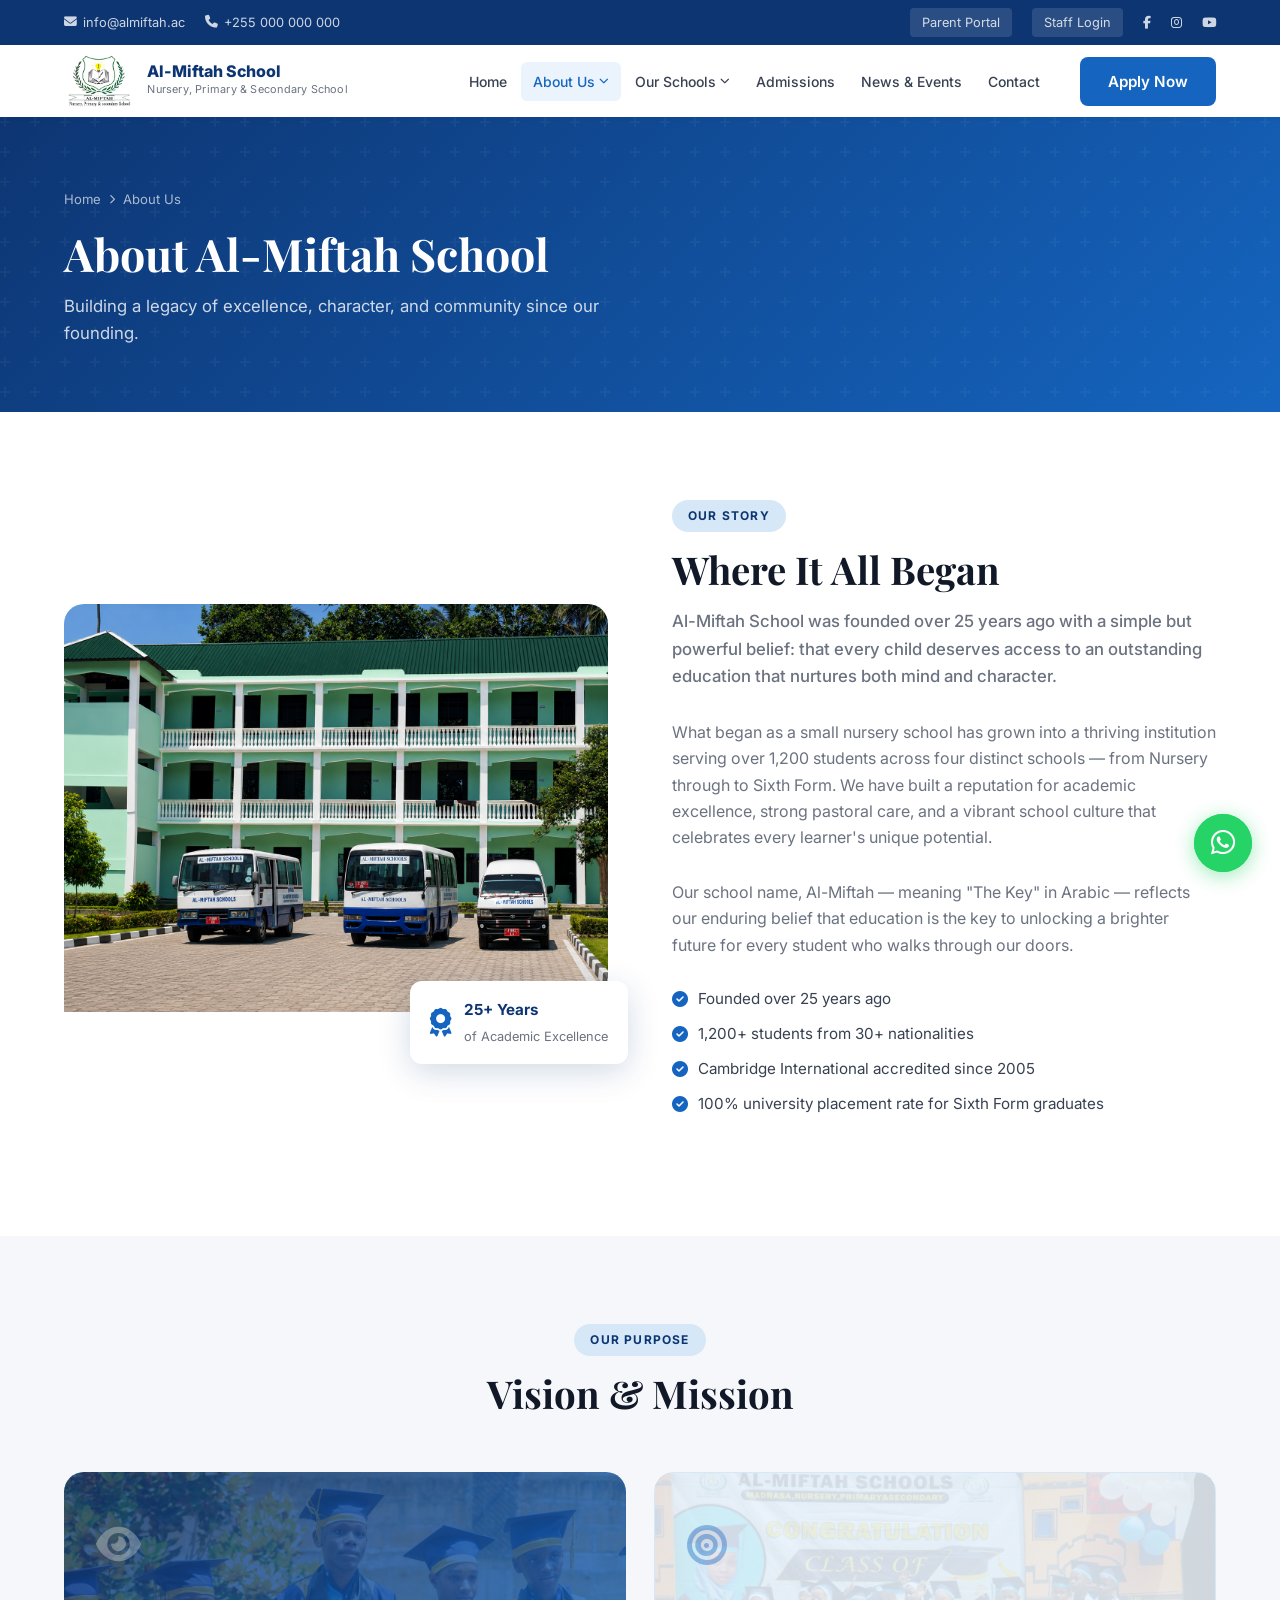
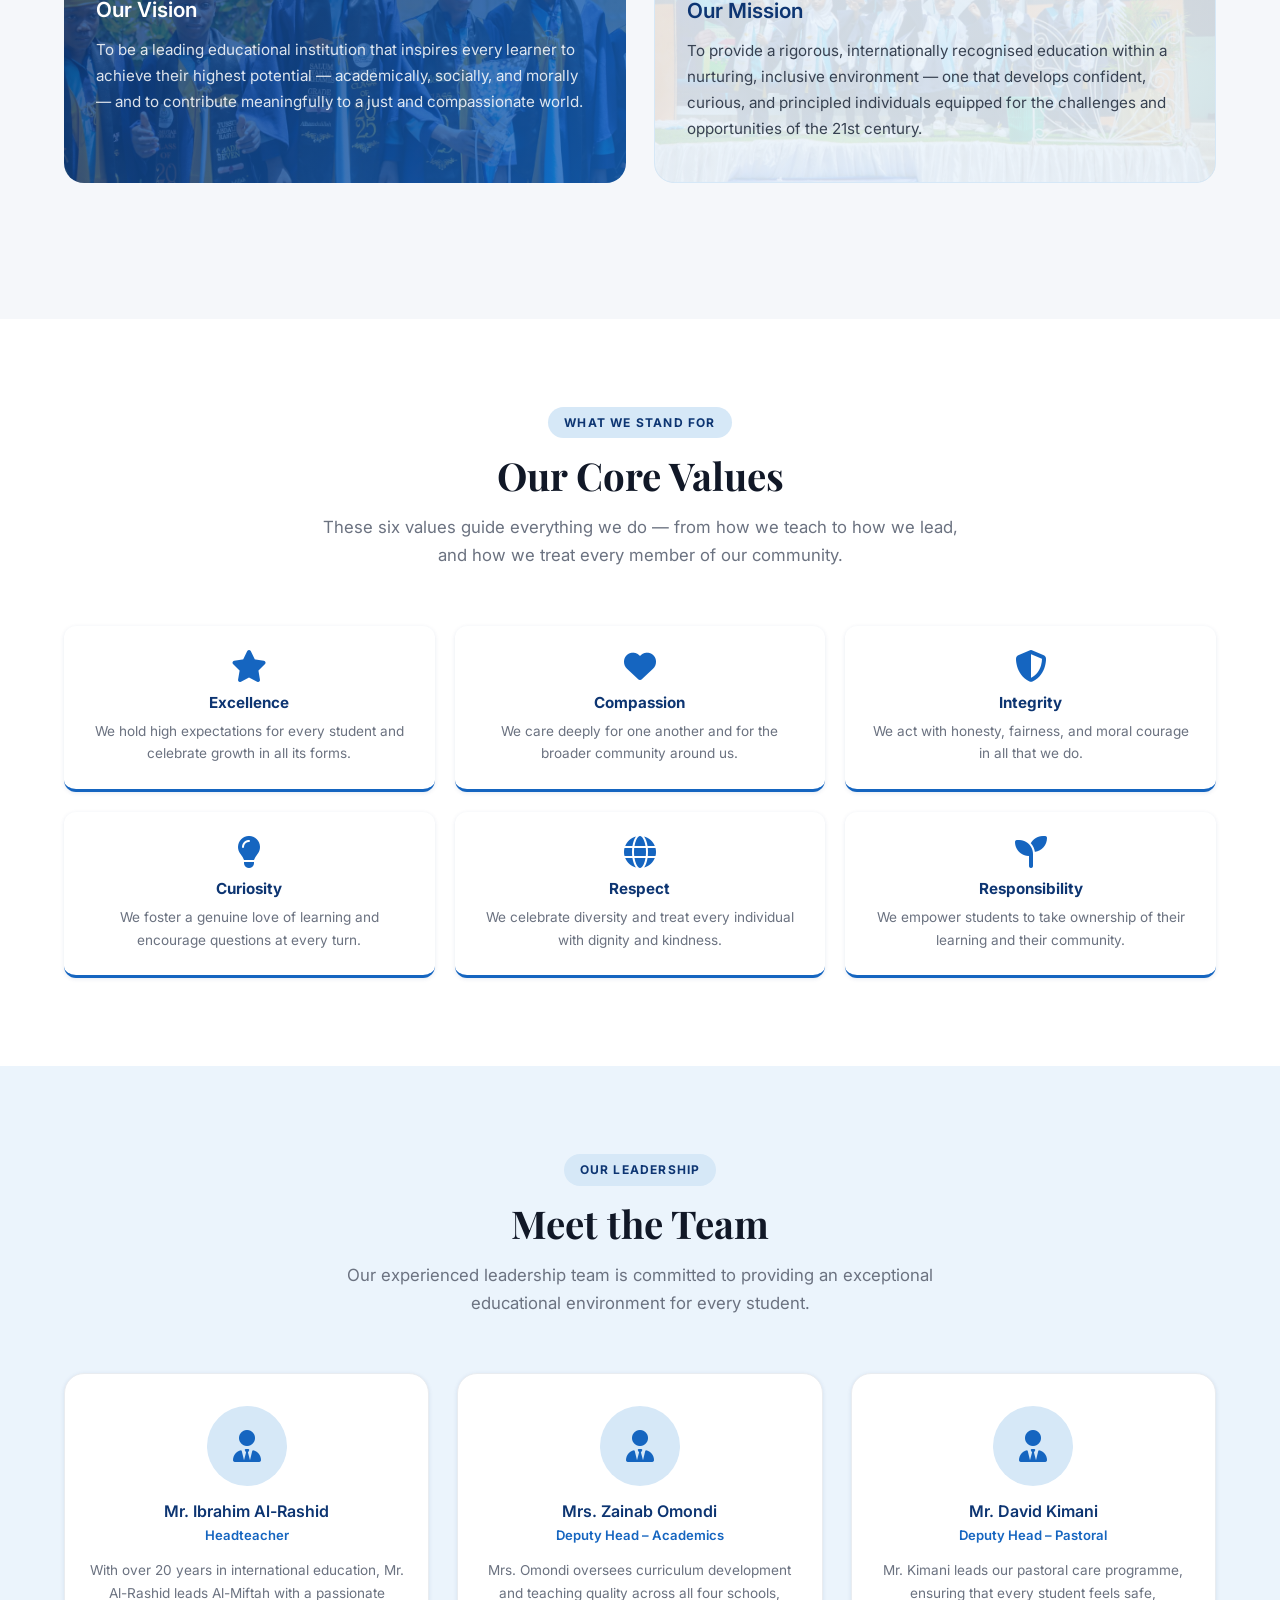
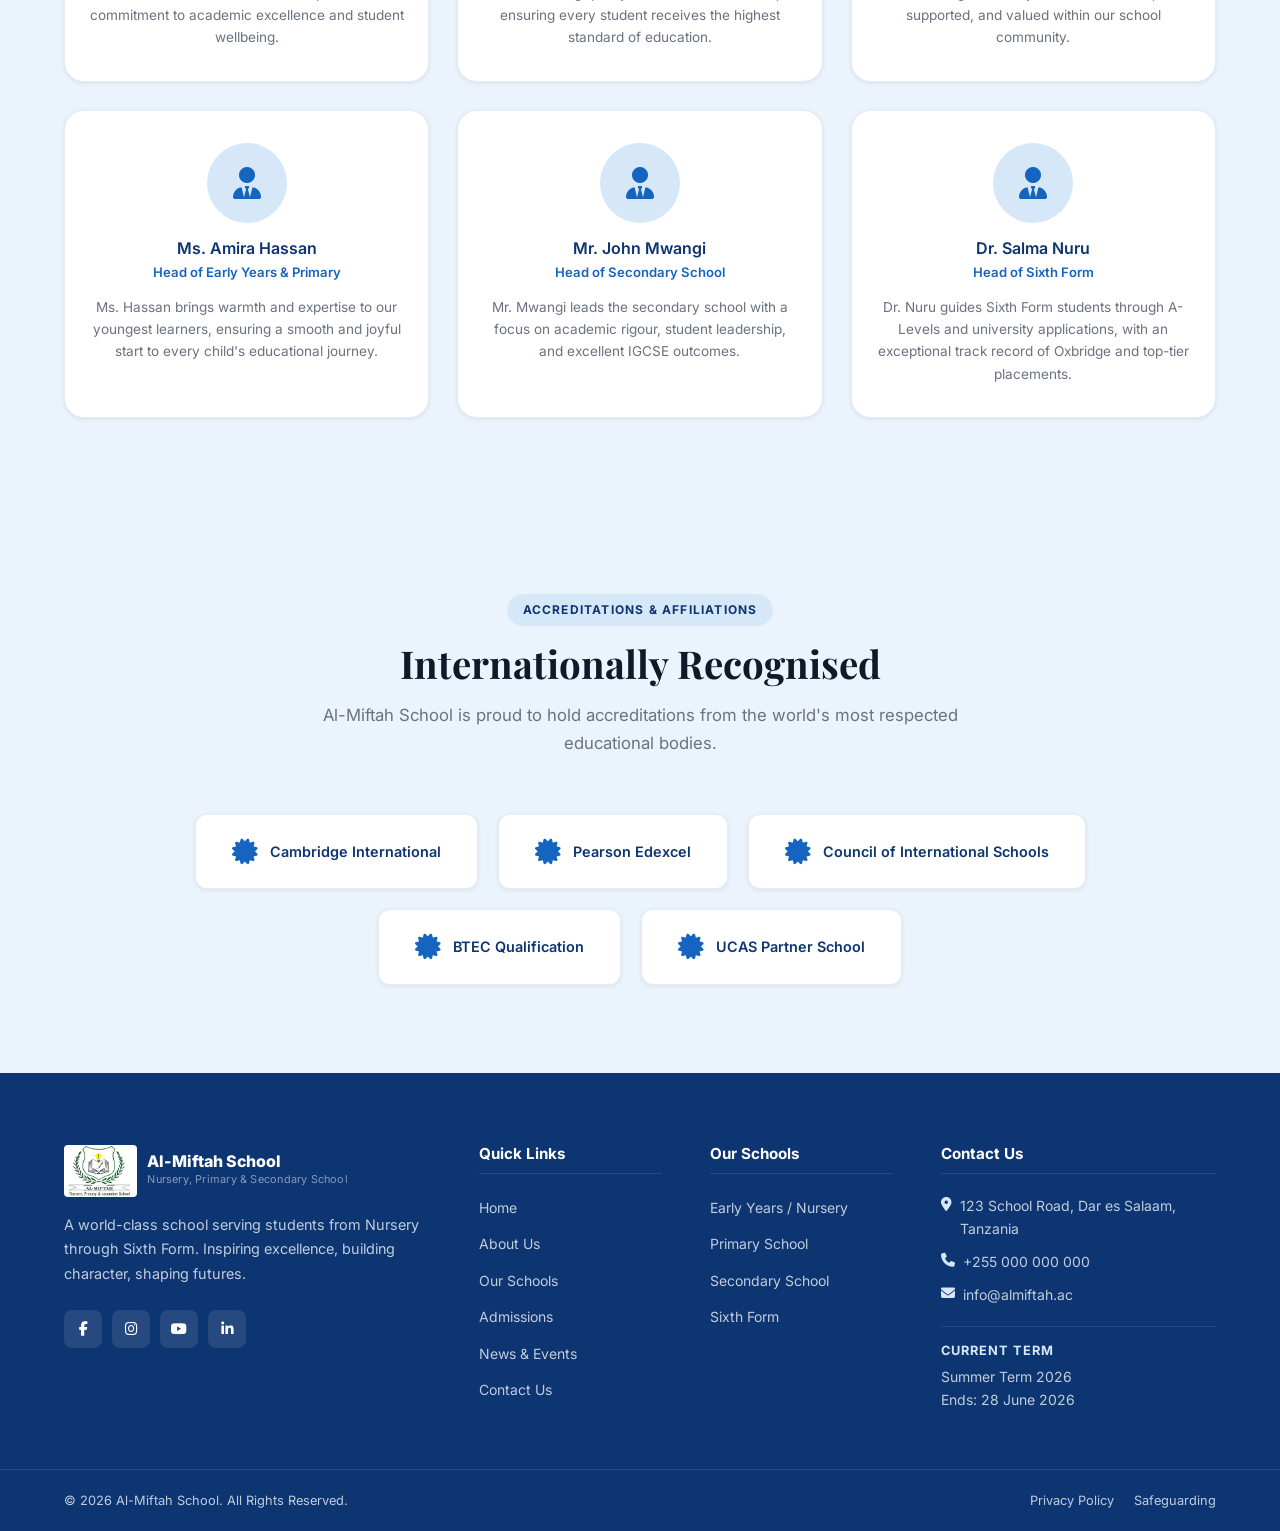
==== commit 16c4d6d6: "Add real photos to About and Schools pages Replace placeholder images with real photos on about.html" ====
--- a/about.html
+++ b/about.html
@@ -86,7 +86,9 @@
 <section class="section" id="story">
   <div class="container about-grid">
     <div class="about-image">
-      <div class="about-img-main img-placeholder"><i class="fas fa-school"></i><span>Campus Photo</span></div>
+      <div class="about-img-main">
+        <img src="images/campus.png" alt="Al-Miftah Campus" style="width:100%;height:100%;object-fit:cover;" />
+      </div>
       <div class="about-img-badge">
         <i class="fas fa-award"></i>
         <div><strong>25+ Years</strong><span>of Academic Excellence</span></div>
@@ -116,12 +118,12 @@
       <h2 class="section-title">Vision &amp; Mission</h2>
     </div>
     <div class="vision-mission">
-      <div class="vm-card vision">
+      <div class="vm-card vision" style="background: linear-gradient(135deg, rgba(13,53,114,.80) 0%, rgba(21,101,192,.80) 100%), url('images/gallery-10.jpeg') center/cover no-repeat;">
         <div class="vm-icon"><i class="fas fa-eye"></i></div>
         <h3>Our Vision</h3>
         <p>To be a leading educational institution that inspires every learner to achieve their highest potential — academically, socially, and morally — and to contribute meaningfully to a just and compassionate world.</p>
       </div>
-      <div class="vm-card mission">
+      <div class="vm-card mission" style="background: linear-gradient(rgba(235,244,252,.88), rgba(235,244,252,.88)), url('images/about-mission.jpeg') center/cover no-repeat;">
         <div class="vm-icon"><i class="fas fa-bullseye"></i></div>
         <h3>Our Mission</h3>
         <p>To provide a rigorous, internationally recognised education within a nurturing, inclusive environment — one that develops confident, curious, and principled individuals equipped for the challenges and opportunities of the 21st century.</p>
--- a/css/styles.css
+++ b/css/styles.css
@@ -2,6 +2,18 @@
    AL-MIFTAH SCHOOL — Main Stylesheet
    Colors: Dark Blue #0D3572 | Blue #1565C0 | Light Blue #D6E8F7 | White #FFFFFF
    ============================================================ */
+
+/* === SCROLL PROGRESS BAR === */
+.scroll-progress {
+  position: fixed;
+  top: 0;
+  left: 0;
+  width: 0%;
+  height: 3px;
+  background: linear-gradient(to right, var(--blue), var(--light-blue));
+  z-index: 9999;
+  transition: width .1s linear;
+}
 
 /* === RESET & BASE === */
 *, *::before, *::after { box-sizing: border-box; margin: 0; padding: 0; }
@@ -356,25 +368,49 @@
 
 .hero-actions { display: flex; flex-wrap: wrap; gap: 12px; }
 
-.hero-nav {
+
+.hero-labels {
   position: absolute;
-  bottom: 32px;
+  bottom: 36px;
   left: 50%;
   transform: translateX(-50%);
   display: flex;
-  gap: 10px;
+  gap: 40px;
   z-index: 3;
-}
-.hero-dot {
-  width: 10px;
-  height: 10px;
-  border-radius: 50%;
-  background: rgba(255,255,255,.4);
+  white-space: nowrap;
+}
+.hero-label {
+  display: flex;
+  flex-direction: column;
+  align-items: center;
+  gap: 7px;
+  background: none;
   border: none;
-  transition: all var(--transition);
   cursor: pointer;
-}
-.hero-dot.active { background: var(--white); width: 28px; border-radius: 5px; }
+  padding: 0;
+  color: rgba(255,255,255,.38);
+  font-family: 'Inter', sans-serif;
+  font-size: .72rem;
+  font-weight: 700;
+  letter-spacing: .1em;
+  text-transform: uppercase;
+  transition: color .45s ease, opacity .45s ease;
+}
+.hero-label.active {
+  color: var(--white);
+}
+.label-line {
+  display: block;
+  width: 100%;
+  height: 2px;
+  border-radius: 2px;
+  background: rgba(255,255,255,.15);
+  transition: background .45s ease;
+}
+.hero-label.active .label-line {
+  background: var(--light-blue);
+  box-shadow: 0 0 8px rgba(214,232,247,.6);
+}
 
 .hero-arrow {
   position: absolute;
@@ -786,8 +822,9 @@
 .school-section-grid.reverse .school-sec-img { order: 1; }
 .school-section-grid.reverse .school-sec-content { order: 0; }
 
-.school-sec-img { border-radius: var(--radius-lg); overflow: hidden; min-height: 380px; }
+.school-sec-img { border-radius: var(--radius-lg); overflow: hidden; min-height: 380px; position: relative; }
 .school-sec-img .img-placeholder { min-height: 380px; border-radius: 0; }
+.school-img-label { position: absolute; bottom: 0; left: 0; right: 0; text-align: center; background: rgba(13,53,114,.76); color: #fff; font-weight: 700; font-size: .85rem; letter-spacing: .1em; text-transform: uppercase; padding: 12px 16px; }
 
 .school-sec-badge {
   display: inline-flex; align-items: center; gap: 8px;
@@ -819,7 +856,7 @@
 .footer-brand p { font-size: .9rem; line-height: 1.7; margin-top: 16px; margin-bottom: 24px; }
 .logo-footer .logo-name { color: var(--white); }
 .logo-footer .logo-tagline { color: rgba(255,255,255,.5); }
-.logo-footer .logo-img { filter: brightness(0) invert(1); opacity: .9; }
+.logo-footer .logo-img { opacity: 1; }
 
 .footer-social { display: flex; gap: 10px; }
 .footer-social a {
@@ -949,6 +986,148 @@
 .back-to-top:hover { background: var(--blue); transform: translateY(-4px); }
 
 /* ============================================================
+   NEWS CARD — 4-THUMB MOSAIC (Achievement)
+   ============================================================ */
+.news-thumb-grid {
+  display: grid;
+  grid-template-columns: 1fr 1fr;
+  grid-template-rows: 140px 140px;
+  gap: 3px;
+  cursor: pointer;
+  overflow: hidden;
+}
+.thumb-cell {
+  overflow: hidden;
+  position: relative;
+}
+.thumb-cell img {
+  width: 100%;
+  height: 100%;
+  object-fit: cover;
+  display: block;
+  transition: transform 0.4s ease;
+  filter: contrast(1.04) saturate(1.08) brightness(1.02);
+}
+.news-thumb-grid:hover .thumb-cell img { transform: scale(1.05); }
+
+.thumb-last { position: relative; overflow: hidden; }
+.thumb-last-overlay {
+  position: absolute;
+  inset: 0;
+  background: rgba(13,53,114,.62);
+  display: flex;
+  align-items: center;
+  justify-content: center;
+  color: var(--white);
+  font-size: 1.5rem;
+  font-weight: 800;
+  font-family: 'Inter', sans-serif;
+  letter-spacing: .02em;
+}
+
+/* Sports card single-photo overlay */
+.thumb-view-all {
+  position: absolute;
+  bottom: 0;
+  left: 0;
+  right: 0;
+  background: rgba(13,53,114,.72);
+  color: var(--white);
+  font-size: .75rem;
+  font-weight: 600;
+  font-family: 'Inter', sans-serif;
+  padding: 6px 10px;
+  display: flex;
+  align-items: center;
+  gap: 6px;
+  justify-content: center;
+  letter-spacing: .04em;
+}
+
+.news-card-clickable { cursor: pointer; }
+.news-card-clickable:hover { box-shadow: var(--shadow-md); }
+
+/* ============================================================
+   GALLERY MODALS
+   ============================================================ */
+.gallery-modal {
+  position: fixed;
+  inset: 0;
+  background: rgba(0,0,0,.88);
+  z-index: 9999;
+  display: flex;
+  align-items: flex-start;
+  justify-content: center;
+  padding: 24px 16px 40px;
+  overflow-y: auto;
+  opacity: 0;
+  visibility: hidden;
+  transition: opacity .3s ease, visibility .3s ease;
+}
+.gallery-modal.open { opacity: 1; visibility: visible; }
+
+.modal-inner {
+  background: var(--white);
+  border-radius: var(--radius-lg);
+  width: 100%;
+  max-width: 920px;
+  margin: auto;
+  overflow: hidden;
+  box-shadow: 0 24px 64px rgba(0,0,0,.5);
+}
+.modal-header {
+  display: flex;
+  justify-content: space-between;
+  align-items: center;
+  padding: 18px 24px;
+  background: var(--dark-blue);
+}
+.modal-header h3 {
+  color: var(--white);
+  font-size: .95rem;
+  font-weight: 700;
+  display: flex;
+  align-items: center;
+  gap: 10px;
+  margin: 0;
+}
+.modal-header h3 i { color: var(--light-blue); }
+.modal-close {
+  width: 36px;
+  height: 36px;
+  background: rgba(255,255,255,.15);
+  border-radius: 50%;
+  display: flex;
+  align-items: center;
+  justify-content: center;
+  color: var(--white);
+  font-size: .95rem;
+  cursor: pointer;
+  border: none;
+  flex-shrink: 0;
+  transition: background .2s ease;
+}
+.modal-close:hover { background: rgba(255,255,255,.3); }
+
+.modal-body { padding: 14px; }
+.modal-grid {
+  display: grid;
+  grid-template-columns: repeat(3, 1fr);
+  gap: 8px;
+}
+.modal-grid img {
+  width: 100%;
+  aspect-ratio: 4/3;
+  object-fit: cover;
+  border-radius: 8px;
+  display: block;
+  filter: contrast(1.04) saturate(1.08) brightness(1.02);
+  transition: transform .3s ease;
+  cursor: zoom-in;
+}
+.modal-grid img:hover { transform: scale(1.03); }
+
+/* ============================================================
    RESPONSIVE
    ============================================================ */
 @media (max-width: 1100px) {
@@ -956,6 +1135,10 @@
   .footer-grid { grid-template-columns: 1fr 1fr; }
   .leadership-grid { grid-template-columns: repeat(2, 1fr); }
   .news-full-grid { grid-template-columns: repeat(2, 1fr); }
+}
+
+@media (max-width: 900px) {
+  .modal-grid { grid-template-columns: repeat(2, 1fr); }
 }
 
 @media (max-width: 900px) {
@@ -1016,6 +1199,10 @@
   .hero-content { padding: 60px 0; }
   .hero-actions { flex-direction: column; }
   .hero-actions .btn { justify-content: center; }
+  .hero-labels { gap: 16px; bottom: 20px; }
+  .hero-label { font-size: .62rem; letter-spacing: .06em; }
+  .modal-grid { grid-template-columns: 1fr 1fr; }
+  .news-thumb-grid { grid-template-rows: 110px 110px; }
   .quick-actions-grid { grid-template-columns: 1fr; }
   .schools-grid { grid-template-columns: 1fr; }
   .why-grid { grid-template-columns: 1fr; }
